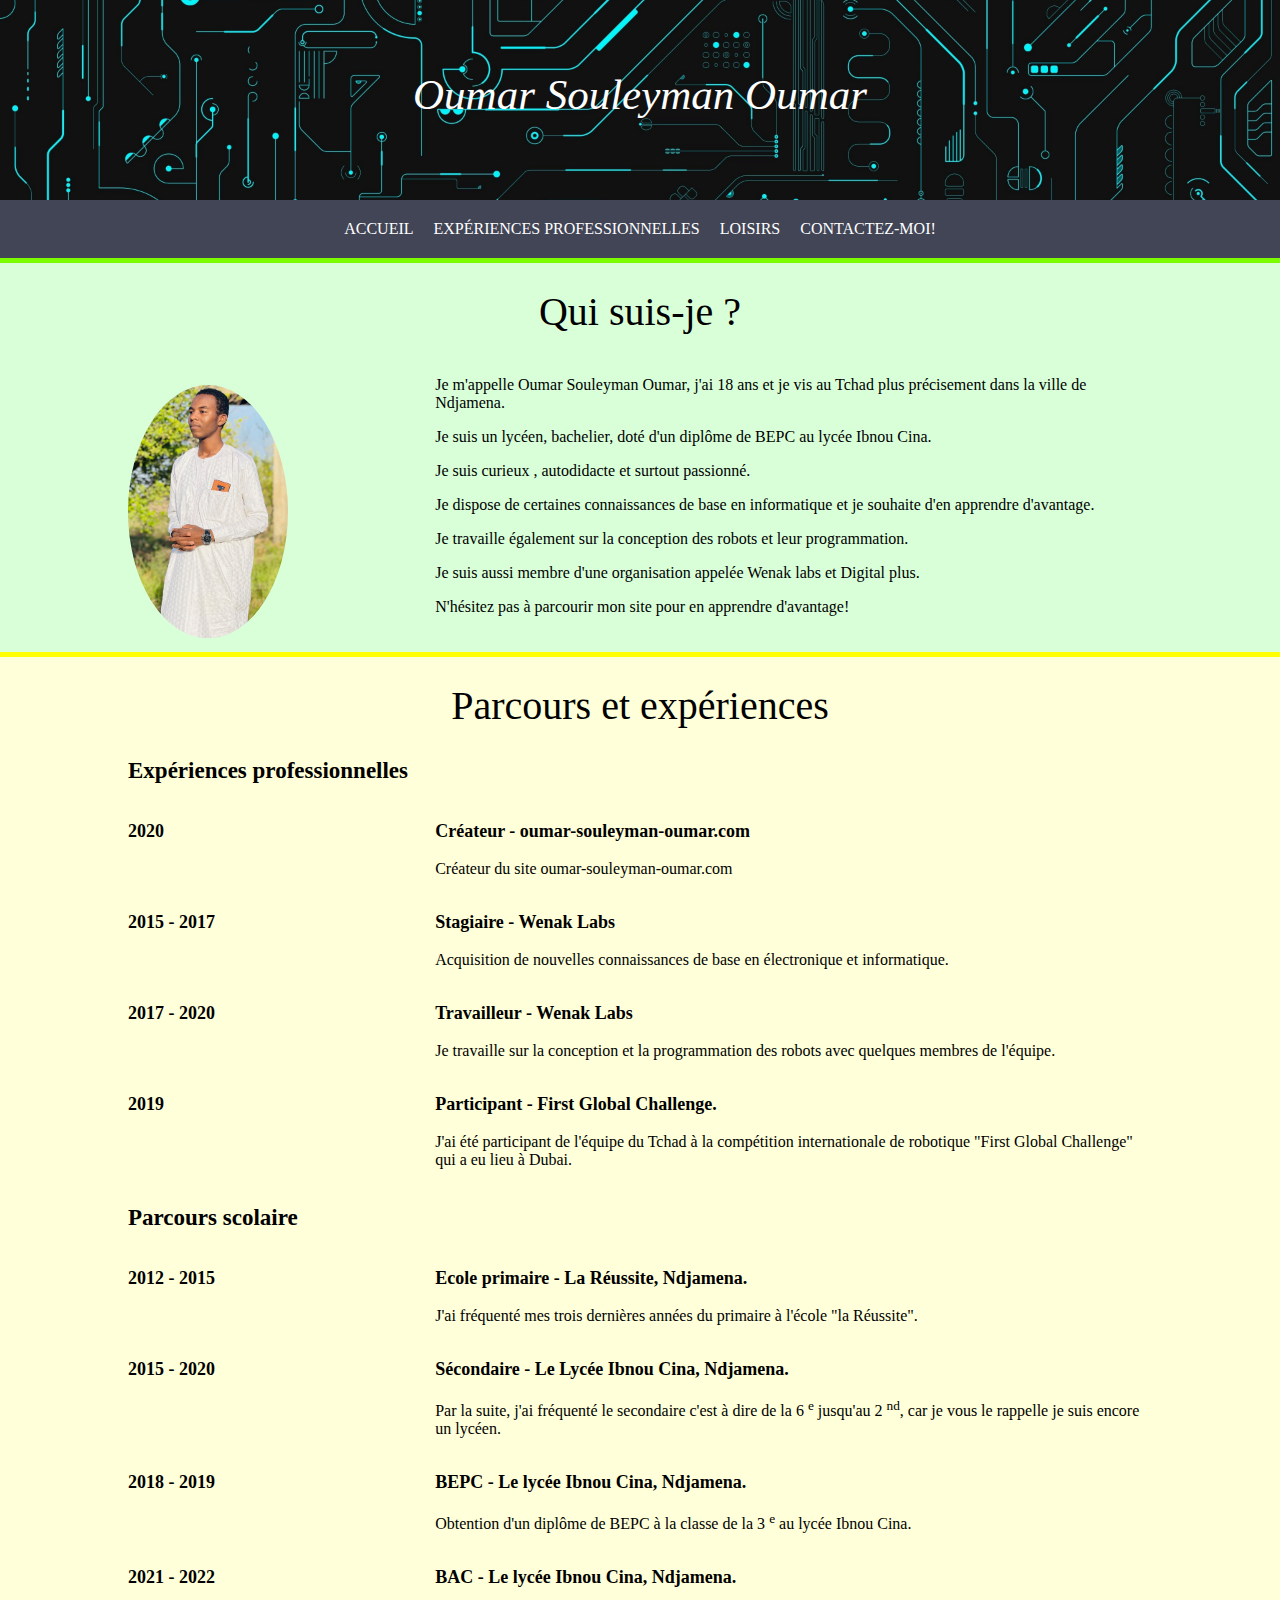
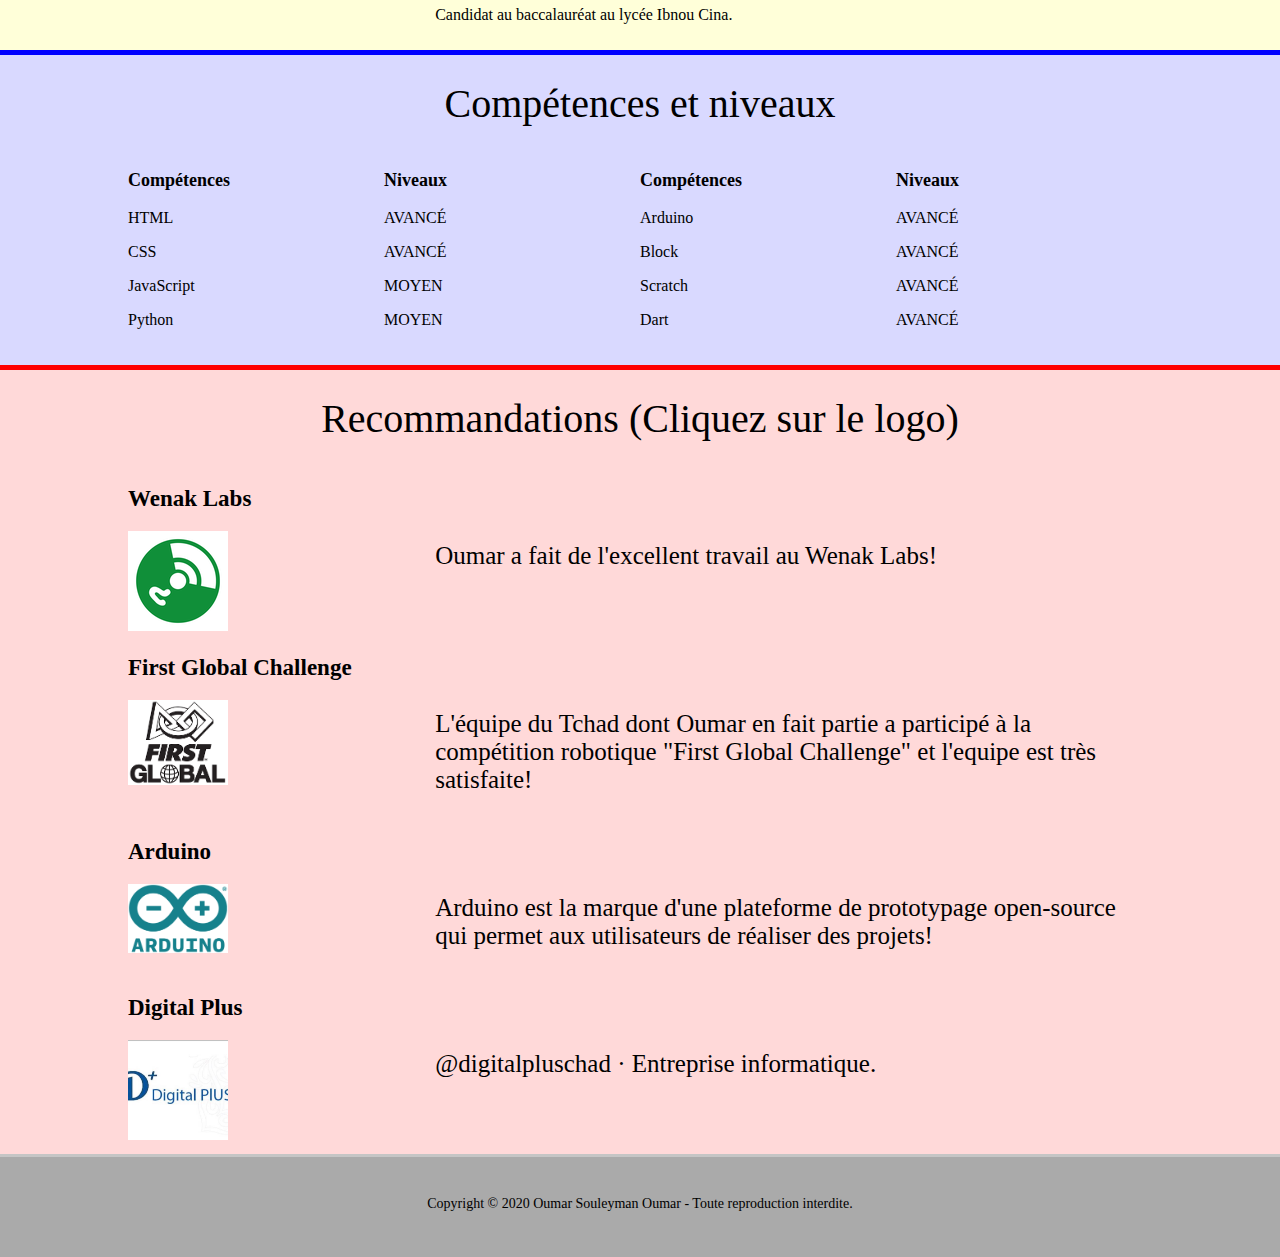
==== index.html @ b4b28be1 "Add files via upload" ====
<!DOCTYPE html>
<html lang="fr-FR">

<head>
    <meta charset="UTF-8">
    <meta name="viewport" content="width=device-width, initial-scale=1.0">
    <meta http-equiv="X-UA-Compatible" content="ie=edge">
    <meta name="description" content="présentation de Oumar Souleyman Oumar - CV">
    <link rel="stylesheet" href="Mon_CV.css">
    <link rel="shortcut icon" href="Images/Mon_image.jpeg">
    <title>oumar-souleyman-oumar.com</title>
</head>

<body>

    <header>
        <div class="headdiv">
            <h1>Oumar Souleyman Oumar</h1>
        </div>
    </header>

    <nav>
        <div class="table">
            <ul>
                <li class="menu-acc">
                    <a href="index.html">Accueil</a>
                </li>
                <li class="menu-exp">
                    <a href="Expériences.html">Expériences professionnelles</a>
                </li>
                <li class="menu-hob">
                    <a href="Loisirs.html">Loisirs</a>
                </li>
                <li class="menu-con">
                    <a href="Contact.html">Contactez-moi!</a>
                </li>
            </ul>
        </div>
    </nav>

    <article>

        <section class="présentation">
            <div class="sec">
                <h1>Qui suis-je ?</h1>
                <div class="pré">
                    <div class="left">
                        <img src="Images/Mon_image.jpeg" alt="Ma photo" width="150px">
                    </div>
                    <div class="right">
                        <p>Je m'appelle Oumar Souleyman Oumar, j'ai 18 ans et je vis au Tchad plus précisement dans la ville
                            de Ndjamena.
                        </p>
                        <p>Je suis un lycéen, bachelier, doté d'un diplôme de BEPC au lycée Ibnou Cina.</p>
                        <p>Je suis curieux , autodidacte et surtout passionné.</p>
                        <p>Je dispose de certaines connaissances de base en informatique et je souhaite d'en apprendre d'avantage.</p>
                        <p>Je travaille également sur la conception des robots et leur programmation.</p>
                        <p>Je suis aussi membre d'une organisation appelée Wenak labs et Digital plus.</p>
                        <p>N'hésitez pas à parcourir mon site pour en apprendre d'avantage!</p>
                    </div>
                </div>
            </div>
        </section>

        <section class="parcours">
            <div class="sec">
                <h1>Parcours et expériences</h1>
                <h2>Expériences professionnelles</h2>
                <div class="exp">
                    <div class="left">
                        <h3>2020</h3>
                    </div>
                    <div class="right">
                        <h3>Créateur - oumar-souleyman-oumar.com</h3>
                        <p>Créateur du site oumar-souleyman-oumar.com</p>
                    </div>
                </div>
                <div class="exp">
                    <div class="left">
                        <h3>2015 - 2017</h3>
                    </div>
                    <div class="right">
                        <h3>Stagiaire - Wenak Labs</h3>
                        <p>Acquisition de nouvelles connaissances de base en électronique et informatique.</p>
                    </div>
                </div>
                <div class="exp">
                    <div class="left">
                        <h3>2017 - 2020</h3>
                    </div>
                    <div class="right">
                        <h3>Travailleur - Wenak Labs</h3>
                        <p>Je travaille sur la conception et la programmation des robots avec quelques membres de l'équipe.</p>
                    </div>
                </div>
                <div class="exp">
                    <div class="left">
                        <h3>2019</h3>
                    </div>
                    <div class="right">
                        <h3>Participant - First Global Challenge.</h3>
                        <p>J'ai été participant de l'équipe du Tchad à la compétition internationale de robotique "First Global
                            Challenge" qui a eu lieu à Dubai.</p>
                    </div>
                </div>
                <h2>Parcours scolaire</h2>
                <div class="exp">
                    <div class="left">
                        <h3>2012 - 2015</h3>
                    </div>
                    <div class="right">
                        <h3>Ecole primaire - La Réussite, Ndjamena.</h3>
                        <p>J'ai fréquenté mes trois dernières années du primaire à l'école "la Réussite".</p>
                    </div>
                </div>
                <div class="exp">
                    <div class="left">
                        <h3>2015 - 2020</h3>
                    </div>
                    <div class="right">
                        <h3>Sécondaire - Le Lycée Ibnou Cina, Ndjamena.</h3>
                        <p>Par la suite, j'ai fréquenté le secondaire c'est à dire de la 6
                            <sup>e</sup> jusqu'au 2
                            <sup>nd</sup>, car je vous le rappelle je suis encore un lycéen.</p>
                    </div>
                </div>
                <div class="exp">
                    <div class="left">
                        <h3>2018 - 2019</h3>
                    </div>
                    <div class="right">
                        <h3>BEPC - Le lycée Ibnou Cina, Ndjamena.</h3>
                        <p>Obtention d'un diplôme de BEPC à la classe de la 3
                            <sup>e</sup> au lycée Ibnou Cina.</p>
                    </div>

                    <div class="left">
                        <h3>2021 - 2022</h3>
                    </div>
                    <div class="right">
                        <h3>BAC - Le lycée Ibnou Cina, Ndjamena.</h3>
                        <p>Candidat au baccalauréat au lycée Ibnou Cina.</p>
                    </div>
                </div>
            </div>
        </section>

        <section class="compétences">
            <div class="sec">
                <h1>Compétences et niveaux</h1>
                <div class="comp">
                    <div class="cleft">
                        <div class="leftcleft">
                            <h3>Compétences</h3>
                            <p>HTML</p>
                            <p>CSS</p>
                            <p>JavaScript</p>
                            <p>Python</p>
                        </div>
                        <div class="rightcleft">
                            <h3>Niveaux</h3>
                            <p>AVANCÉ</p>
                            <p>AVANCÉ</p>
                            <P>MOYEN</P>
                            <P>MOYEN</P>
                        </div>
                    </div>
                    <div class="cright">
                        <div class="leftcright">
                            <h3>Compétences</h3>
                            <p>Arduino</p>
                            <p>Block</p>
                            <p>Scratch</p>
                            <p>Dart</p>
                        </div>
                        <div class="rightcright">
                            <h3>Niveaux</h3>
                            <p>AVANCÉ</p>
                            <p>AVANCÉ</p>
                            <P>AVANCÉ</P>
                            <P>AVANCÉ</P>
                        </div>
                    </div>
                </div>
            </div>
        </section>

        <section class="recommandations">
            <div class="sec">
                <h1>Recommandations (Cliquez sur le logo)</h1>
                <div class="reco">
                    <div class="left">
                        <h2>Wenak Labs</h2>
                        <a href="https://www.facebook.com/search/top?q=wenaklabs" target="_blank">
                            <img src="Images/wenaklabs.png" alt="Site à visiter" width="100px">
                        </a>
                    </div>
                    <div class="right">
                        <p class="preco">Oumar a fait de l'excellent travail au Wenak Labs!</p>
                    </div>
                </div>
                <div class="reco">
                    <div class="left">
                        <h2>First Global Challenge</h2>
                        <a href="https://first.global/fr/fgc/" target="_blank">
                            <img src="Images/firstglobal.png" alt="PDF à télécharger" width="100px">
                        </a>
                    </div>
                    <div class="right">
                        <p class="preco">L'équipe du Tchad dont Oumar en fait partie a participé à la compétition robotique "First Global Challenge" et l'equipe est très satisfaite!</p>
                    </div>
                </div>
                <div class="reco">
                    <div class="left">
                        <h2>Arduino</h2>
                        <a href="https://www.arduino.cc/" target="_blank">
                            <img src="Images/arduino_logo.png" alt="PDF à télécharger" width="100px">
                        </a>
                    </div>
                    <div class="right">
                        <p class="preco">Arduino est la marque d'une plateforme de prototypage open-source qui permet aux utilisateurs de réaliser des projets!</p>
                    </div>
                </div>
                <div class="reco">
                    <div class="left">
                        <h2>Digital Plus</h2>
                        <a href="https://www.facebook.com/digitalpluschad/" target="_blank">
                            <img src="Images/digitalplus.jpg" alt="PDF à télécharger" width="100px">
                        </a>
                    </div>
                    <div class="right">
                        <p class="preco">@digitalpluschad  · Entreprise informatique.</p>
                    </div>
                </div>
            </div>
        </section>

    </article>

    <footer>
        <p>Copyright &copy; 2020 Oumar Souleyman Oumar - Toute reproduction interdite.</p>
    </footer>

</body>

</html>
---- Mon_CV.css ----
body{
    font-family: 'Times New Roman', Times, serif;
    font: 1rem 'Fira Sans';
    font-size: 15px;
    margin: 0px;
    padding: 0px;
}

header{
    height: 200px;
    background: url(Images/img_circuit.jpg) center no-repeat;
    background-size: 100%;
    width: 100%;
}

.headdiv{
    text-align: center;
}

header h1{
    font-style: oblique;
    font-size: 43px;
    margin-top: 60px;
    position: relative;
    display: inline-block;
    color: white;
}

header h1::after{
    content: '';
    position: absolute;
    width: 0%;
    height: 5px;
    top: 100%;
    left: 50%;
    border-radius: 30px;
    background: -webkit-linear-gradient(left blue, yellow, red);
    background: -moz-linear-gradient(right, blue, yellow, red);
    background: -o-linear-gradient(right, blue, yellow, red);
    background: linear-gradient(to right, blue, yellow, red);
    transition: all 400ms ease;
}

header h1:hover::after{
    width: 100%;
    left: 0%;
}

h1{
    text-align: center;
    font-weight: normal;
    font-size: 40px;
    padding: 10px;
    margin: 15px 40px;
}

h2{
    font-size: 23px;    
}

h3{
    font-size: 18px;
}

footer{
    height: 100px;
    background-color: #AAA;
    border-top: 3px solid rgb(197, 197, 197);
}

footer p{
    text-align: center;
    font-weight: normal;
    font-size: 14px;
    padding-top: 25px;
}

p{
    font-size: 16px;
}

nav{
    width: 100%;
    background-color: #424556;
}

.table{
    display: table;
    margin: 0px auto;
}

nav ul{
    margin: 0px;
    padding: 0px;
}

nav ul li{
    list-style-type: none;
    float: left;
}

nav ul li a{
    position: relative;
    display: inline-block;
    text-transform: uppercase;
    text-decoration: none;
    font-size: 16px;
    padding: 20px 10px;
    color: #FFF;
}

nav ul li a::after{
    content: '';
    width: 0%;
    height: 5px;
    top: 0%;
    left: 50%;
    position: absolute;
    background: red;
    transition: all 400ms ease;
}

nav ul li a:hover::after{
    width: 100%;
    left: 0%;
}

.menu-acc a::after{
    background-color: lawngreen;
}

.menu-exp a::after{
    background-color: yellow;
}

.menu-hob a::after{
    background-color: blue;
}

.menu-con a::after{
    background-color: red;
}

.menu-acc a:hover{
    background-color: rgba(0, 255, 0, 0.15);
}

.menu-exp a:hover{
    background-color: rgba(255, 255, 0, 0.15);
}

.menu-hob a:hover{
    background-color: rgba(0, 0, 255, 0.15);
}

.menu-con a:hover{
    background-color: rgba(255, 0, 0, 0.15);
}

.présentation{
    background-color: rgba(0, 255, 0, 0.15);
    border-top: 5px solid lawngreen;
}

.parcours{
    background-color: rgba(255, 255, 0, 0.15);
    border-top: 5px solid yellow;
}

.compétences{
    background-color: rgba(0, 0, 255, 0.15);
    border-top: 5px solid blue;
}

.recommandations{
    background-color: rgba(255, 0, 0, 0.15);
    border-top: 5px solid red;
}

nav ul li:hover a{
    padding: 20px 10px 20px 10px;
}

.présentation img{
    width:160px;
    clip-path:ellipse(50% 50%);
}

section{
    width: 100%;
    min-height: 300px;
    margin-bottom: 0px;
    padding-bottom: 10px;
}

.sec{
    margin: 0px 10%;
}
section.présentation div.pré div.left{
    margin-top: 25px;
}

.sec::after, .pré::after, .exp::after, .comp::after, .reco::after{
    display: table;
    clear: both;
    content: "";
}

.left{
    width: 30%;
    float: left;
}

.right{
    width: 70%;
    float: left;
}

.cleft{
    width: 50%;
    float: left;
}

.cright{ 
    width: 50%;
    float: left;
}
.leftcleft, .rightcright, .leftcright, .rightcright{
    width: 50%;
    float: left;
}

.preco{
    padding-top: 50px;
    font-size: 25px;
}

/* PARTIE EXPÉRIENCES PROFESSIONELLES */

.rose{
    background-color: rgba(255, 255, 0, 0.15);
    border-top: 5px solid yellow;
}

.first{
    background-color: rgba(255, 0, 242, 0.15);
    border-top: 5px solid purple;
}

.digital{
    background-color: rgba(226, 0, 0, 0.15);
    border-top: 5px solid rgb(255, 0, 0);
}

.wenak{
    background-color: rgba(21, 255, 0, 0.15);
    border-top: 5px solid rgb(7, 156, 7);
}

.arduino{
    background-color: rgba(21, 0, 255, 0.15);
    border-top: 5px solid rgb(7, 7, 255);
}

.roseexp::after{
    display: table;
    clear: both;
    content: "";
}

.roseexp img{
    width: 100%;
    max-width: 400px;
}

.roleft{
    width: 45%;
    float: left;
}

.roright{
    width: 50%;
    float: left;
    margin-left: 5%;
    margin-top: 3%;
}


/* PARTIE LOISIRS */

.gamleft{
    width: 50%;
    float: left;
}

.gamright{
    width: 45%;
    float: left;
}

.gamer img{
    width: 100%;
    max-width: 400px;
}

.gamer{
    background-color: rgba(0, 60, 255, 0.15);
    border-top: 5px solid blue;
}

.sport{
    background-color: rgba(238, 255, 0, 0.15);
    border-top: 5px solid rgb(217, 255, 0);
}

.sport img{
    width: 100%;
    max-width: 400px;
}

.foot{
    background-color: rgba(0, 255, 34, 0.15);
    border-top: 5px solid rgb(30, 255, 0);
}

.foot img{
    width: 100%;
    max-width: 400px;
}

.série{
    background-color: rgba(255, 0, 0, 0.15);
    border-top: 5px solid rgb(255, 0, 0);
}

.série img{
    width: 100%;
    max-width: 400px;
}

.contac{
    background-color: rgba(255, 0, 0, 0.15);
    border-top: 5px solid red;
}

.contacdiv p{
    font-size: 20px;
    font-weight: normal;
    font-family:'Forte', Times New Roman, Times, serif
}

@media screen and (max-width: 680px){
    header{
        height: 80px;
    }
    header h1{
        margin-top: 20px;
        font-size: 20px;
    }
    footer{
        height: 70px;
    }
    footer p{
        padding-top: 15px;
    }
    section{
        margin-bottom: 0px;
        padding-bottom: 5px;
    }
    .sec p{
        font-size: 20px;
    }
    h1{
        font-size: 30px;
        padding: 10px;
    }
    h2{
        font-size: 20px;
    }
    h3{
        font-size: 15px;
    }
    p{
        font-size: 15px;
    }
    nav ul li a{
        font-size: 11px;
        padding: 10px 4px;
        font-weight: normal;
        font-family: Cambria, Cochin, Georgia, Times, 'Times New Roman', serif;
    }

    nav ul li.menu-acc{
        float: none;
    }
    nav ul li.menu-acc a{
        display: block;
        text-align: center;
    }

    nav ul li:hover a{
        padding: 10px 4px 10px 4px;
    }
    .cleft, .cright{
        width: 100%;
    }
    .preco{
        padding-top: 0px;
    }
    .pré .left, .reco .left, .roleft, .pré .right, .reco .right, .rorigh, .gamleft, .roright, .gamright{
        float: none;
        text-align: center;
        width: 100%;
        margin-left: 0%;
    }
    .contacdiv p{
        font-size: 16px;
    }
}
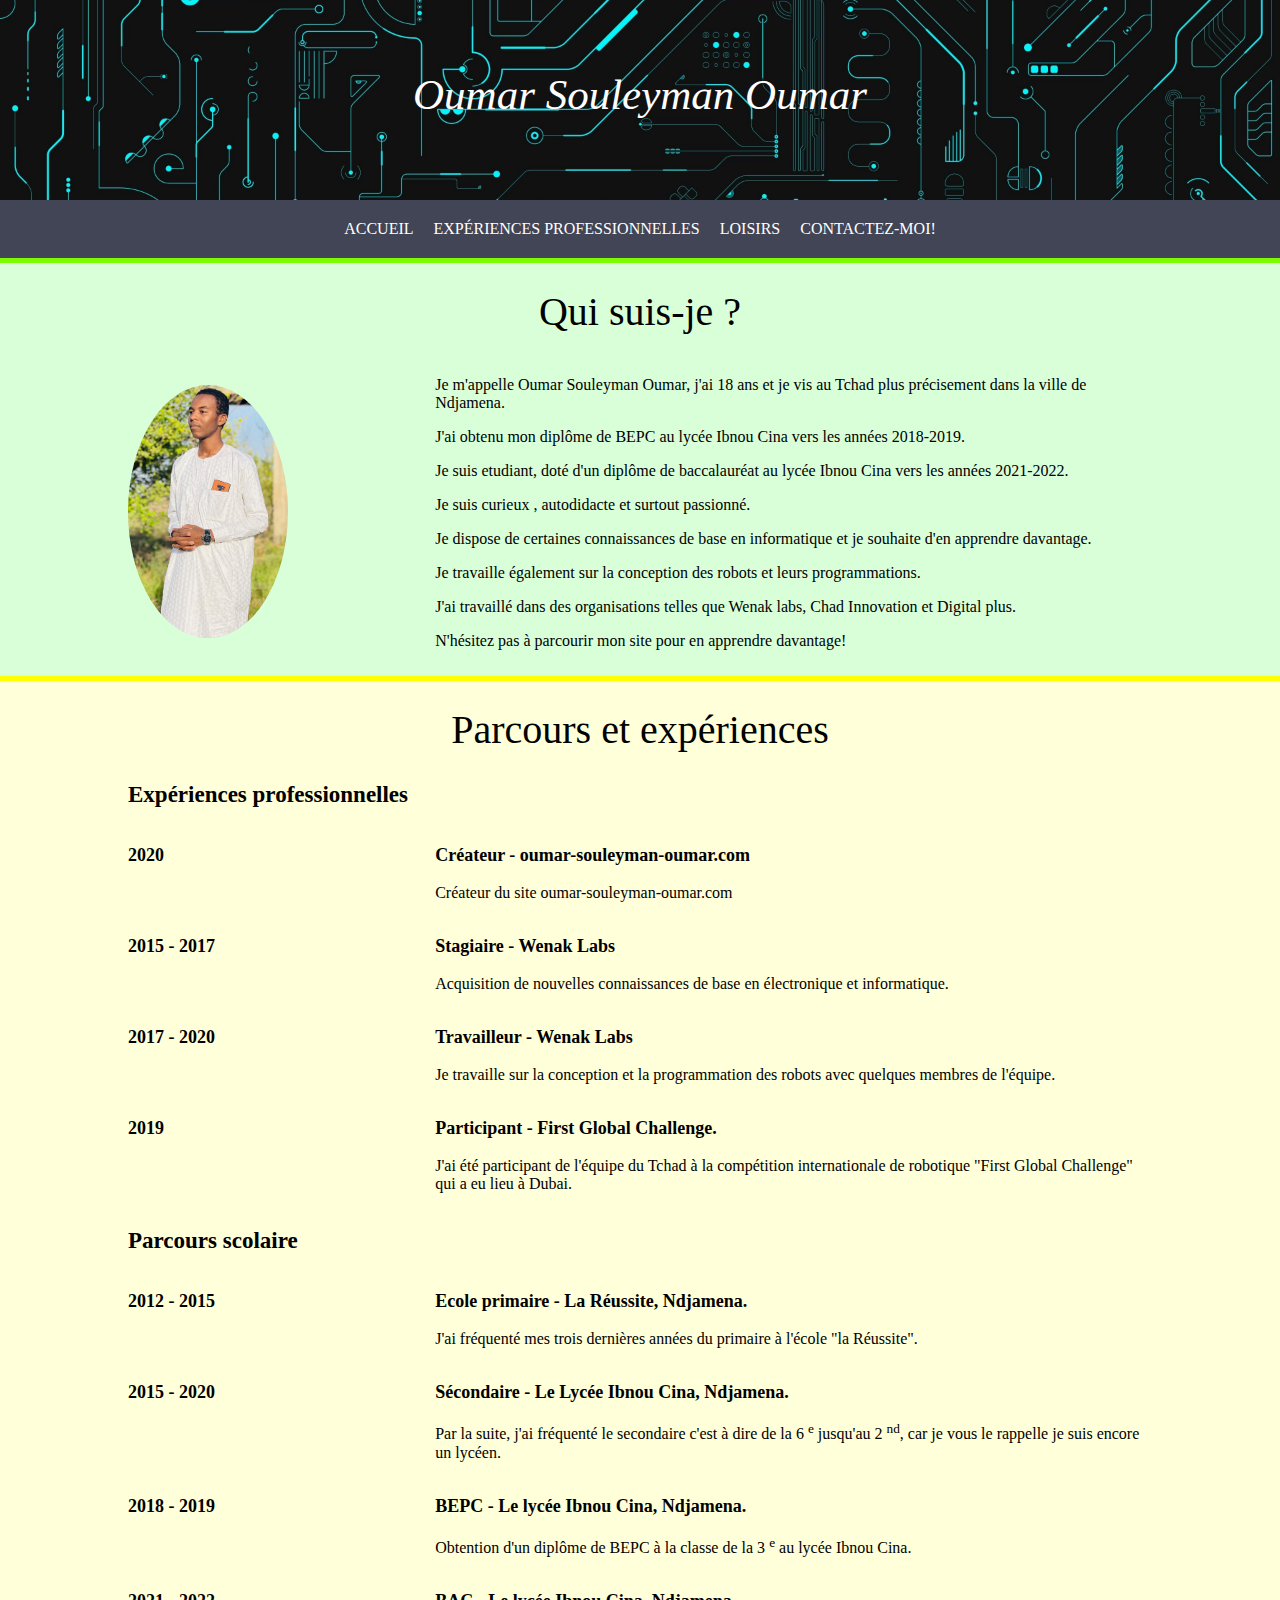
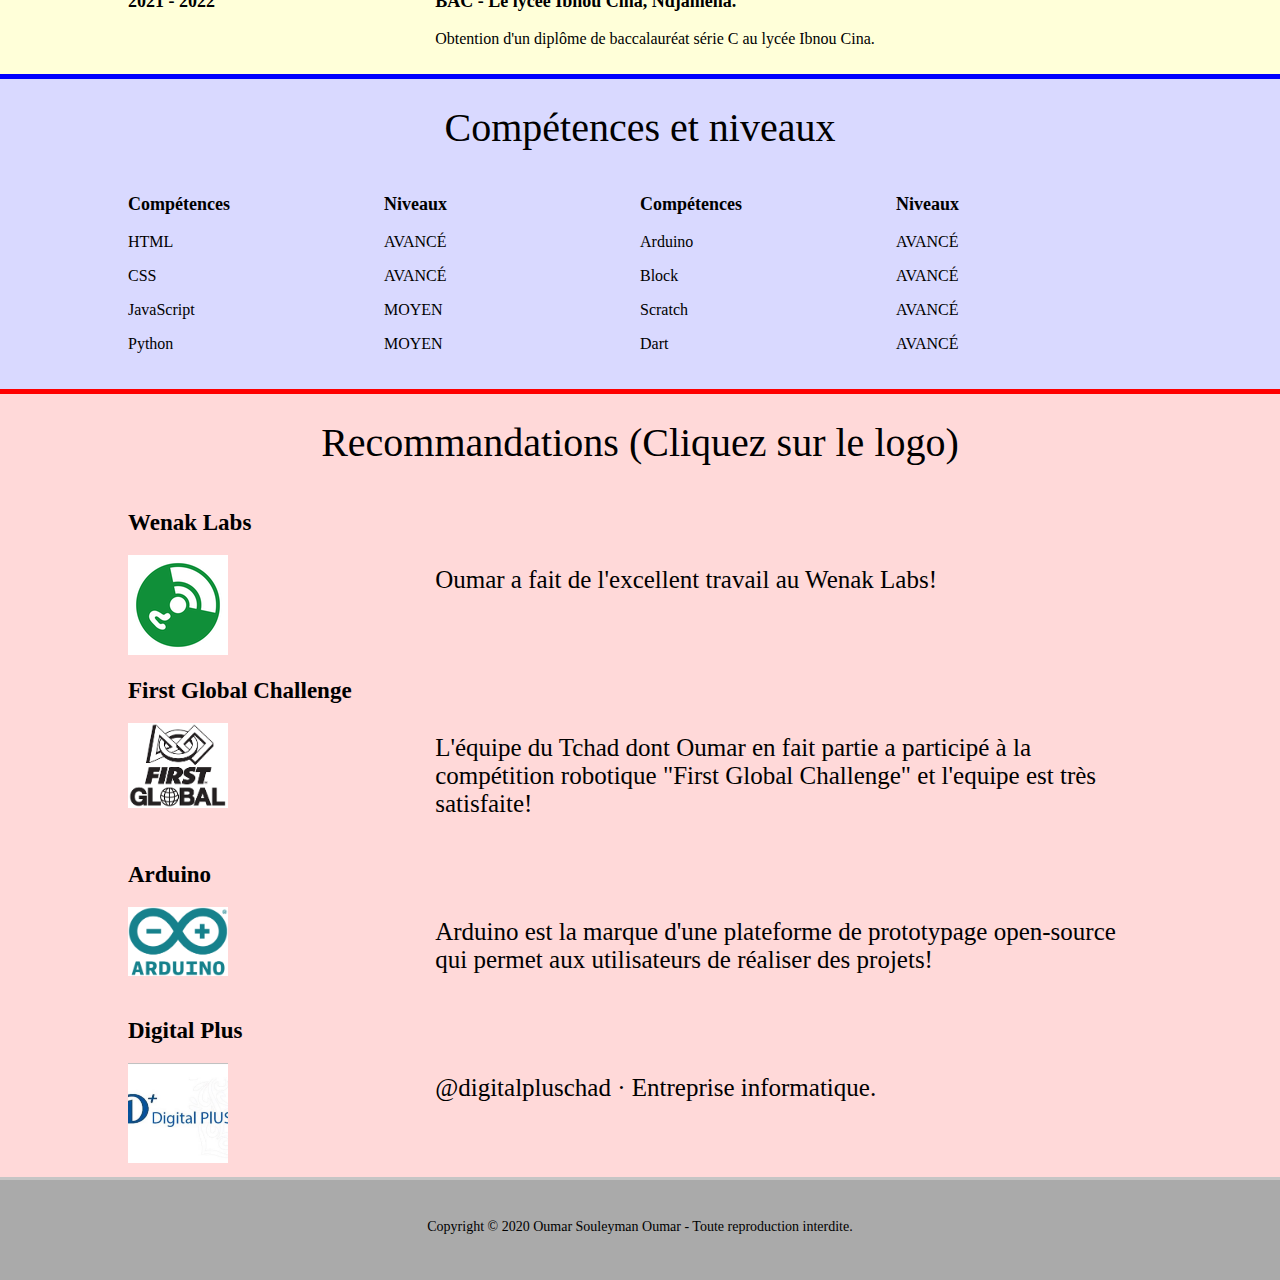
==== commit c46715e5: "Add files via upload" ====
--- a/index.html
+++ b/index.html
@@ -51,12 +51,13 @@
                         <p>Je m'appelle Oumar Souleyman Oumar, j'ai 18 ans et je vis au Tchad plus précisement dans la ville
                             de Ndjamena.
                         </p>
-                        <p>Je suis un lycéen, bachelier, doté d'un diplôme de BEPC au lycée Ibnou Cina.</p>
+                        <p>J'ai obtenu mon diplôme de BEPC au lycée Ibnou Cina vers les années 2018-2019.</p>
+                        <p>Je suis etudiant, doté d'un diplôme de baccalauréat au lycée Ibnou Cina vers les années 2021-2022.</p>
                         <p>Je suis curieux , autodidacte et surtout passionné.</p>
-                        <p>Je dispose de certaines connaissances de base en informatique et je souhaite d'en apprendre d'avantage.</p>
-                        <p>Je travaille également sur la conception des robots et leur programmation.</p>
-                        <p>Je suis aussi membre d'une organisation appelée Wenak labs et Digital plus.</p>
-                        <p>N'hésitez pas à parcourir mon site pour en apprendre d'avantage!</p>
+                        <p>Je dispose de certaines connaissances de base en informatique et je souhaite d'en apprendre davantage.</p>
+                        <p>Je travaille également sur la conception des robots et leurs programmations.</p>
+                        <p>J'ai travaillé dans des organisations telles que Wenak labs, Chad Innovation et Digital plus.</p>
+                        <p>N'hésitez pas à parcourir mon site pour en apprendre davantage!</p>
                     </div>
                 </div>
             </div>
@@ -139,7 +140,7 @@
                     </div>
                     <div class="right">
                         <h3>BAC - Le lycée Ibnou Cina, Ndjamena.</h3>
-                        <p>Candidat au baccalauréat au lycée Ibnou Cina.</p>
+                        <p>Obtention d'un diplôme de baccalauréat série C au lycée Ibnou Cina.</p>
                     </div>
                 </div>
             </div>
--- a/Mon_CV.css
+++ b/Mon_CV.css
@@ -362,13 +362,14 @@
     }
     footer p{
         padding-top: 15px;
+        font-size: 12px;
     }
     section{
         margin-bottom: 0px;
         padding-bottom: 5px;
     }
     .sec p{
-        font-size: 20px;
+        font-size: 16px;
     }
     h1{
         font-size: 30px;
